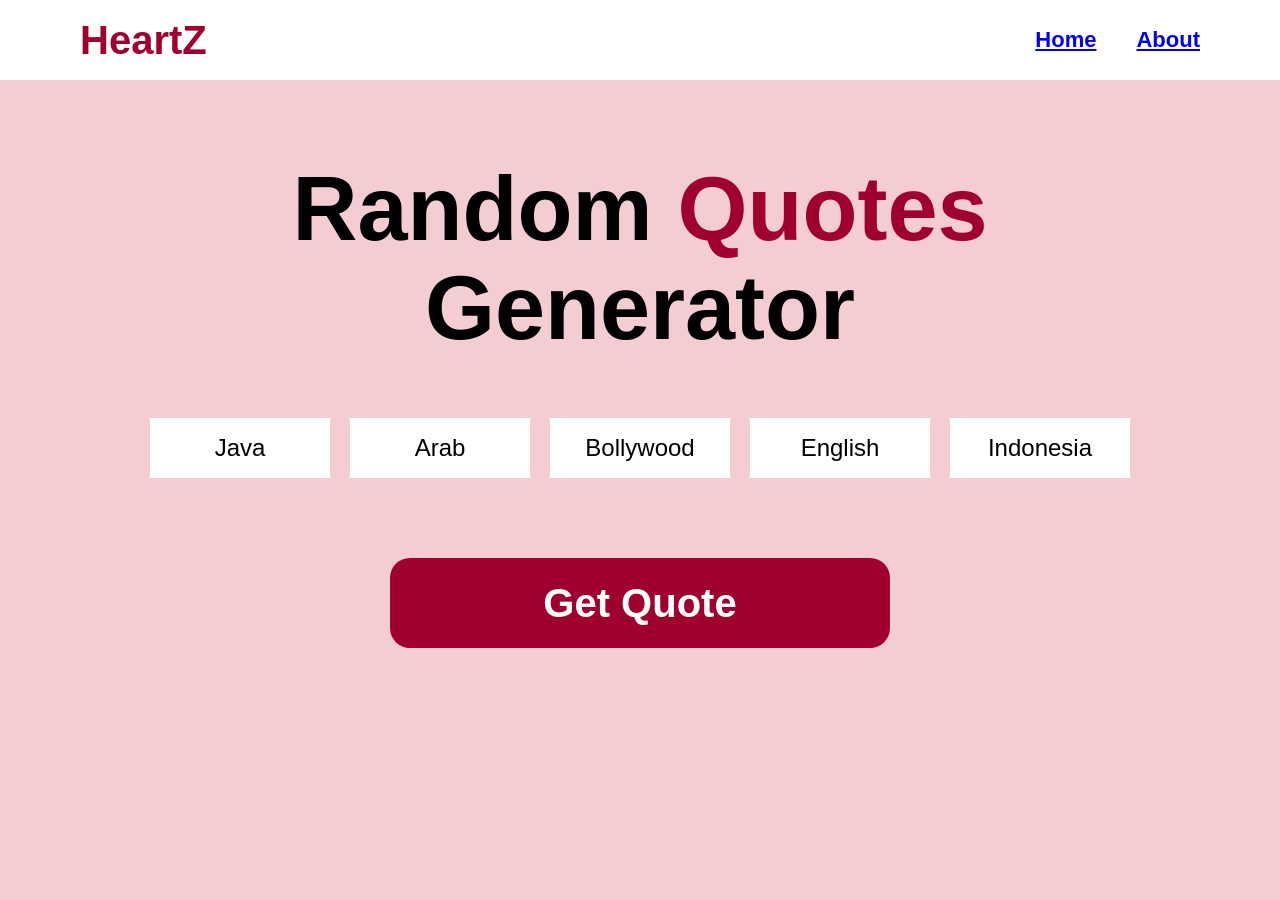
==== index.html @ 7bfce506 "progress: Make a Quote Generator" ====
<!DOCTYPE html>
<html lang="en">
<head>
    <meta charset="UTF-8">
    <meta name="viewport" content="width=device-width, initial-scale=1.0">
    <title>HeartZ</title>

    <link rel="stylesheet" href="style.css">
</head>
<body>

    <div class="container">

        <!-- NAVBAR -->
        <nav>

            <div class="logo">
                <h1>Heart<span>Z</span></h1>
            </div>

            <ul>
                <li>
                    <a href="index.html">Home</a>
                </li>
                <li>
                    <a href="about.html">About</a>
                </li>
            </ul>

        </nav>

        <!-- HERO -->
        <section class="hero">

            <h1>
                Random <span>Quotes</span><br>
                Generator
            </h1>

            <!-- CATEGORIES -->
            <div class="categories">

                <button>Java</button>
                <button>Arab</button>
                <button>Bollywood</button>
                <button>English</button>
                <button>Indonesia</button>

            </div>

            <!-- GENERATE BUTTON -->
            <button class="generate_btn">
                Get Quote
            </button>

            <!-- OVERLAY -->

            <div class="overlay hidden">

                <div class="quote_modal">

                    <!-- CLOSE BUTTON -->
                    <span class="close_btn">×</span>

                    <!-- QUOTE -->
                    <h2 class="modal_quote">
                        "Your quote will appear here"
                    </h2>

                    <!-- AUTHOR -->
                    <p class="modal_author">
                        Taylor Swift - White Horse
                    </p>

                    <!-- ACTION BUTTONS -->
                    <div class="modal_buttons">

                        <button>Dislike</button>
                        <button>Like</button>

                    </div>

                </div>

            </div>


        </section>

    </div>

    <script src="quotes.js"></script>
    <script src="script.js"></script>

</body>
</html>
---- style.css ----
* {
    margin: 0;
    padding: 0;
    box-sizing: border-box;
    font-family: Arial, Helvetica, sans-serif;
}

body {
    background: #f4cdd2;
}

.container {
    width: 100%;
    min-height: 100vh;
}

/* NAVBAR */

nav {
    width: 100%;
    height: 80px;
    background: white;

    display: flex;
    justify-content: space-between;
    align-items: center;

    padding: 0 80px;
}

.logo h1 {
    color: #a0002d;
    font-size: 40px;
}

nav ul {
    display: flex;
    gap: 40px;
    list-style: none;
}

nav ul li {
    font-size: 22px;
    font-weight: bold;
    cursor: pointer;
}

/* HERO */

.hero {
    width: 100%;
    text-align: center;
    padding-top: 80px;
}

.hero h1 {
    font-size: 90px;
    line-height: 1.1;
}

.hero h1 span {
    color: #a0002d;
}

/* CATEGORIES */

.categories {
    margin-top: 60px;

    display: flex;
    justify-content: center;
    gap: 20px;
}

.categories button {
    width: 180px;
    height: 60px;

    border: none;
    background: white;

    font-size: 24px;
    cursor: pointer;
}

/* GENERATE BUTTON */

.generate_btn {
    width: 500px;
    height: 90px;

    margin-top: 80px;

    border: none;
    border-radius: 20px;

    background: #a0002d;
    color: white;

    font-size: 40px;
    font-weight: bold;

    cursor: pointer;
}

/* OVERLAY */

.overlay {
    position: fixed;

    top: 0;
    left: 0;

    width: 100%;
    height: 100vh;

    background: rgba(0, 0, 0, 0.35);

    backdrop-filter: blur(12px);

    display: flex;
    justify-content: center;
    align-items: center;

    z-index: 100;
}

/* HIDDEN */

.hidden {
    display: none;
}

/* MODAL */

.quote_modal {
    width: 700px;

    padding: 50px;

    border-radius: 30px;

    position: relative;

    text-align: center;

    background: rgba(255, 255, 255, 0.15);

    backdrop-filter: blur(20px);

    border: 1px solid rgba(255, 255, 255, 0.2);

    box-shadow:
        0 8px 32px rgba(0, 0, 0, 0.2);

    overflow: hidden;
}

.quote_modal::before {
    content: "";

    position: absolute;

    width: 300px;
    height: 300px;

    background: radial-gradient(circle,
        rgba(255, 0, 128, 0.5),
        transparent);

    top: -100px;
    left: -100px;

    z-index: -1;
}

.quote_modal::after {
    content: "";

    position: absolute;

    width: 300px;
    height: 300px;

    background: radial-gradient(circle,
        rgba(0, 255, 255, 0.4),
        transparent);

    bottom: -120px;
    right: -100px;

    z-index: -1;
}

/* CLOSE BUTTON */

.close_btn {
    position: absolute;

    top: 20px;
    right: 30px;

    font-size: 40px;

    cursor: pointer;

    color: #a0002d;
}

/* MODAL QUOTE */

.modal_quote {
    font-size: 42px;

    line-height: 1.5;

    color: white;

    margin-top: 40px;

    font-weight: bold;
}

/* AUTHOR */

.modal_author {
    margin-top: 30px;

    color: rgba(255, 255, 255, 0.8);

    font-size: 24px;

    font-style: italic;
}

/* BUTTONS */

.modal_buttons {
    margin-top: 50px;

    display: flex;
    justify-content: center;
    gap: 40px;
}

.modal_buttons button {
    width: 180px;
    height: 60px;

    border: none;

    border-radius: 16px;

    background: rgba(255, 255, 255, 0.2);

    color: white;

    backdrop-filter: blur(10px);

    font-size: 24px;

    cursor: pointer;

    transition: 0.3s;
}

.modal_buttons button:hover {
    transform: scale(1.05);

    background: rgba(255, 255, 255, 0.3);
}
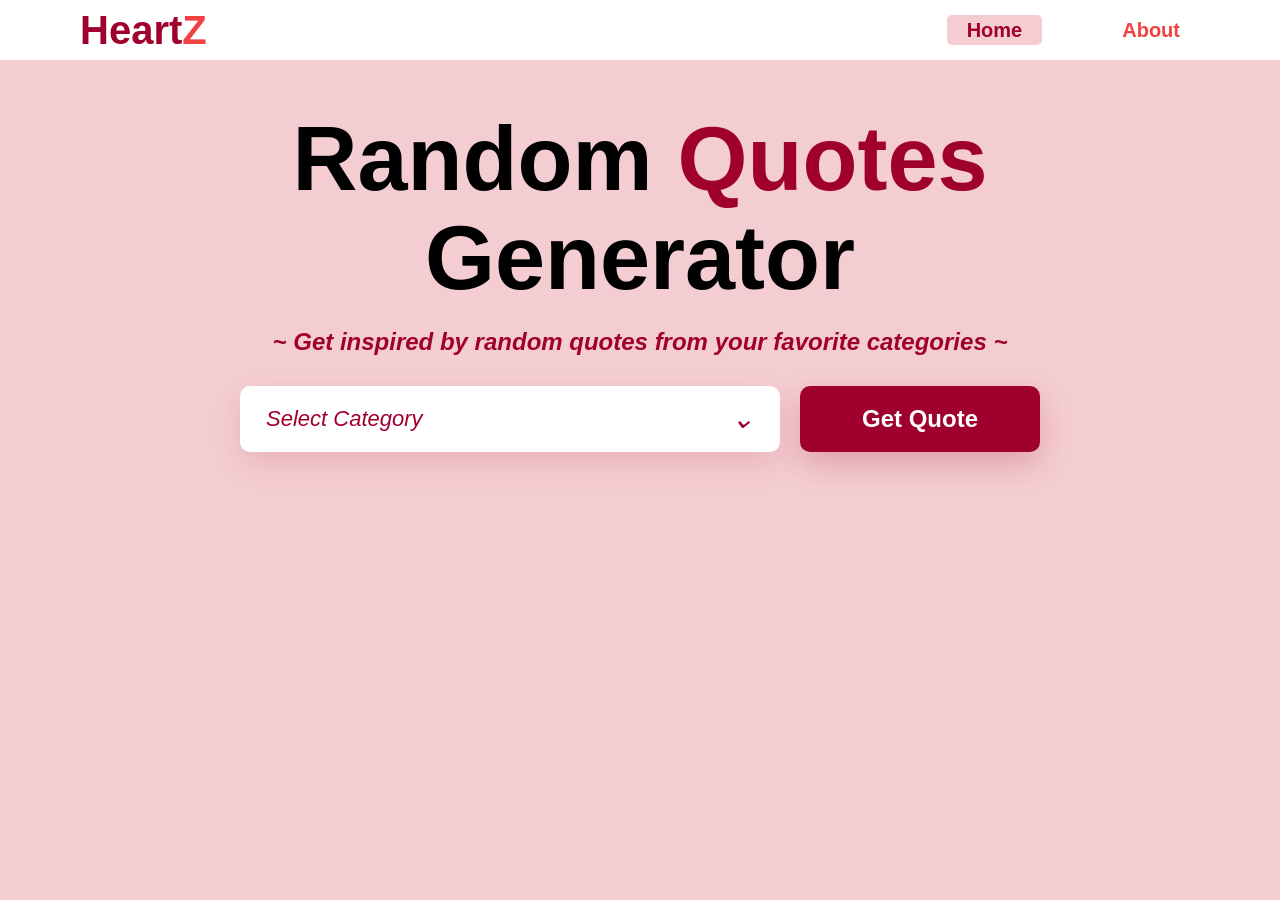
==== commit 6900cd27: "Make Set Categories and data quotes" ====
--- a/index.html
+++ b/index.html
@@ -20,7 +20,7 @@
 
             <ul>
                 <li>
-                    <a href="index.html">Home</a>
+                    <a href="index.html" class="active">Home</a>
                 </li>
                 <li>
                     <a href="about.html">About</a>
@@ -37,21 +37,34 @@
                 Generator
             </h1>
 
-            <!-- CATEGORIES -->
-            <div class="categories">
+            <h3>
+                ~ Get inspired by random quotes from your favorite categories ~
+            </h3>
 
-                <button>Java</button>
-                <button>Arab</button>
-                <button>Bollywood</button>
-                <button>English</button>
-                <button>Indonesia</button>
+            <!-- QUOTE CONTROLS -->
+            <div class="quote_controls">
+
+                <div class="dropdown">
+
+                    <button class="dropdown_btn" type="button">
+                        <span>Select Category</span>
+                        <span class="dropdown_arrow">⌄</span>
+                    </button>
+                    <ul class="dropdown_menu">
+                        <li data-category="jawa">Jawa</li>
+                        <li data-category="english">English</li>
+                        <li data-category="indonesia">Indonesian</li>
+                        <li data-category="bollywood">Bollywood</li>
+                        <li data-category="arab">Arab</li>
+                    </ul>
+                </div>
+
+                <!-- GENERATE BUTTON -->
+                <button class="generate_btn">
+                    Get Quote
+                </button>
 
             </div>
-
-            <!-- GENERATE BUTTON -->
-            <button class="generate_btn">
-                Get Quote
-            </button>
 
             <!-- OVERLAY -->
 
@@ -93,4 +106,4 @@
     <script src="script.js"></script>
 
 </body>
-</html>+</html>
--- a/style.css
+++ b/style.css
@@ -18,7 +18,7 @@
 
 nav {
     width: 100%;
-    height: 80px;
+    height: 60px;
     background: white;
 
     display: flex;
@@ -33,16 +33,47 @@
     font-size: 40px;
 }
 
+.logo h1 span {
+    color: #f24141;
+}
+
 nav ul {
     display: flex;
-    gap: 40px;
+    gap: 60px;
     list-style: none;
 }
 
 nav ul li {
-    font-size: 22px;
+    font-size: 20px;
     font-weight: bold;
     cursor: pointer;
+}
+
+ul {
+    list-style: none;
+}
+
+li {
+    display: inline;
+    margin-right: 20px;
+}
+
+a {
+    text-decoration: none;
+    color: #F24141;
+    transition: 0.3s;
+}
+
+a:hover {
+    color: #a0002d;
+}
+
+/* link aktif */
+a.active {
+    color: #a0002d;
+    background-color: #F4CCD2;
+    padding: 4px 20px;
+    border-radius: 5px;
 }
 
 /* HERO */
@@ -50,7 +81,7 @@
 .hero {
     width: 100%;
     text-align: center;
-    padding-top: 80px;
+    padding-top: 50px;
 }
 
 .hero h1 {
@@ -62,45 +93,131 @@
     color: #a0002d;
 }
 
-/* CATEGORIES */
-
-.categories {
-    margin-top: 60px;
+.hero h3 {
+    font-size: 24px;
+    margin-top: 20px;
+    color: #a0002d;
+    font-style: italic;
+}
+
+/* QUOTE CONTROLS */
+
+.quote_controls {
+    margin-top: 30px;
 
     display: flex;
     justify-content: center;
+    align-items: center;
     gap: 20px;
 }
 
-.categories button {
-    width: 180px;
-    height: 60px;
+.dropdown {
+    position: relative;
+}
+
+.dropdown_btn {
+    width: 540px;
+    height: 66px;
+
+    border: 2px solid #ffffff;
+    border-radius: 10px;
+
+    background: white;
+    color: #a0002d;
+    font-style: italic;
+
+    display: flex;
+    justify-content: space-between;
+    align-items: center;
+
+    padding: 0 24px;
+
+    font-size: 22px;
+    
+    text-align: left;
+
+    cursor: pointer;
+
+    box-shadow: 0 12px 30px rgba(160, 0, 45, 0.12);
+}
+
+.dropdown_arrow {
+    font-size: 28px;
+    line-height: 1;
+
+    transition: 0.3s;
+}
+
+.dropdown_btn.active .dropdown_arrow {
+    transform: rotate(180deg);
+}
+
+/* MENU */
+
+.dropdown_menu {
+    position: absolute;
+
+    top: 72px;
+    left: 0;
+
+    width: 540px;
+    background: white;
+
+    border-radius: 10px;
+    list-style: none;
+    overflow: hidden;
+    display: none;
+
+    box-shadow: 0 18px 35px rgba(160, 0, 45, 0.18);
+}
+
+/* ACTIVE MENU */
+
+.dropdown_menu.show {
+    display: block;
+}
+
+/* ITEM */
+
+.dropdown_menu li {
+    display: block;
+
+    padding: 18px 24px;
+    margin-right: 0;
+
+    font-size: 20px;
+    text-align: left;
+    color: #a0002d;
+
+    cursor: pointer;
+
+    transition: 0.3s;
+}
+
+.dropdown_menu li:hover {
+    background: #a0002d;
+
+    color: white;
+}
+
+/* GENERATE BUTTON */
+
+.generate_btn {
+    width: 240px;
+    height: 66px;
 
     border: none;
-    background: white;
-
-    font-size: 24px;
-    cursor: pointer;
-}
-
-/* GENERATE BUTTON */
-
-.generate_btn {
-    width: 500px;
-    height: 90px;
-
-    margin-top: 80px;
-
-    border: none;
-    border-radius: 20px;
+    border-radius: 10px;
 
     background: #a0002d;
     color: white;
 
-    font-size: 40px;
+    font-size: 24px;
     font-weight: bold;
 
     cursor: pointer;
+
+    box-shadow: 0 12px 30px rgba(160, 0, 45, 0.22);
 }
 
 /* OVERLAY */
@@ -114,7 +231,7 @@
     width: 100%;
     height: 100vh;
 
-    background: rgba(0, 0, 0, 0.35);
+    background: rgba(255, 255, 255, 0.35);
 
     backdrop-filter: blur(12px);
 
@@ -156,42 +273,6 @@
     overflow: hidden;
 }
 
-.quote_modal::before {
-    content: "";
-
-    position: absolute;
-
-    width: 300px;
-    height: 300px;
-
-    background: radial-gradient(circle,
-        rgba(255, 0, 128, 0.5),
-        transparent);
-
-    top: -100px;
-    left: -100px;
-
-    z-index: -1;
-}
-
-.quote_modal::after {
-    content: "";
-
-    position: absolute;
-
-    width: 300px;
-    height: 300px;
-
-    background: radial-gradient(circle,
-        rgba(0, 255, 255, 0.4),
-        transparent);
-
-    bottom: -120px;
-    right: -100px;
-
-    z-index: -1;
-}
-
 /* CLOSE BUTTON */
 
 .close_btn {
@@ -214,7 +295,7 @@
 
     line-height: 1.5;
 
-    color: white;
+    color: black;
 
     margin-top: 40px;
 
@@ -226,7 +307,7 @@
 .modal_author {
     margin-top: 30px;
 
-    color: rgba(255, 255, 255, 0.8);
+    color: rgba(180, 23, 23, 0.8);
 
     font-size: 24px;
 
@@ -248,16 +329,13 @@
     height: 60px;
 
     border: none;
-
     border-radius: 16px;
-
-    background: rgba(255, 255, 255, 0.2);
-
-    color: white;
+    background: #f4c9ca;
+    color: #a0002d;
 
     backdrop-filter: blur(10px);
 
-    font-size: 24px;
+    font-size: 20px;
 
     cursor: pointer;
 
@@ -267,5 +345,34 @@
 .modal_buttons button:hover {
     transform: scale(1.05);
 
-    background: rgba(255, 255, 255, 0.3);
-}+    background: #a0002d;
+    color: white;
+}
+
+@media (max-width: 760px) {
+    nav {
+        padding: 0 24px;
+    }
+
+    .hero h1 {
+        font-size: 58px;
+    }
+
+    .hero h3 {
+        font-size: 18px;
+        padding: 0 24px;
+    }
+
+    .quote_controls {
+        flex-direction: column;
+        padding: 0 24px;
+    }
+
+    .dropdown,
+    .dropdown_btn,
+    .dropdown_menu,
+    .generate_btn {
+        width: 100%;
+        max-width: 360px;
+    }
+}
